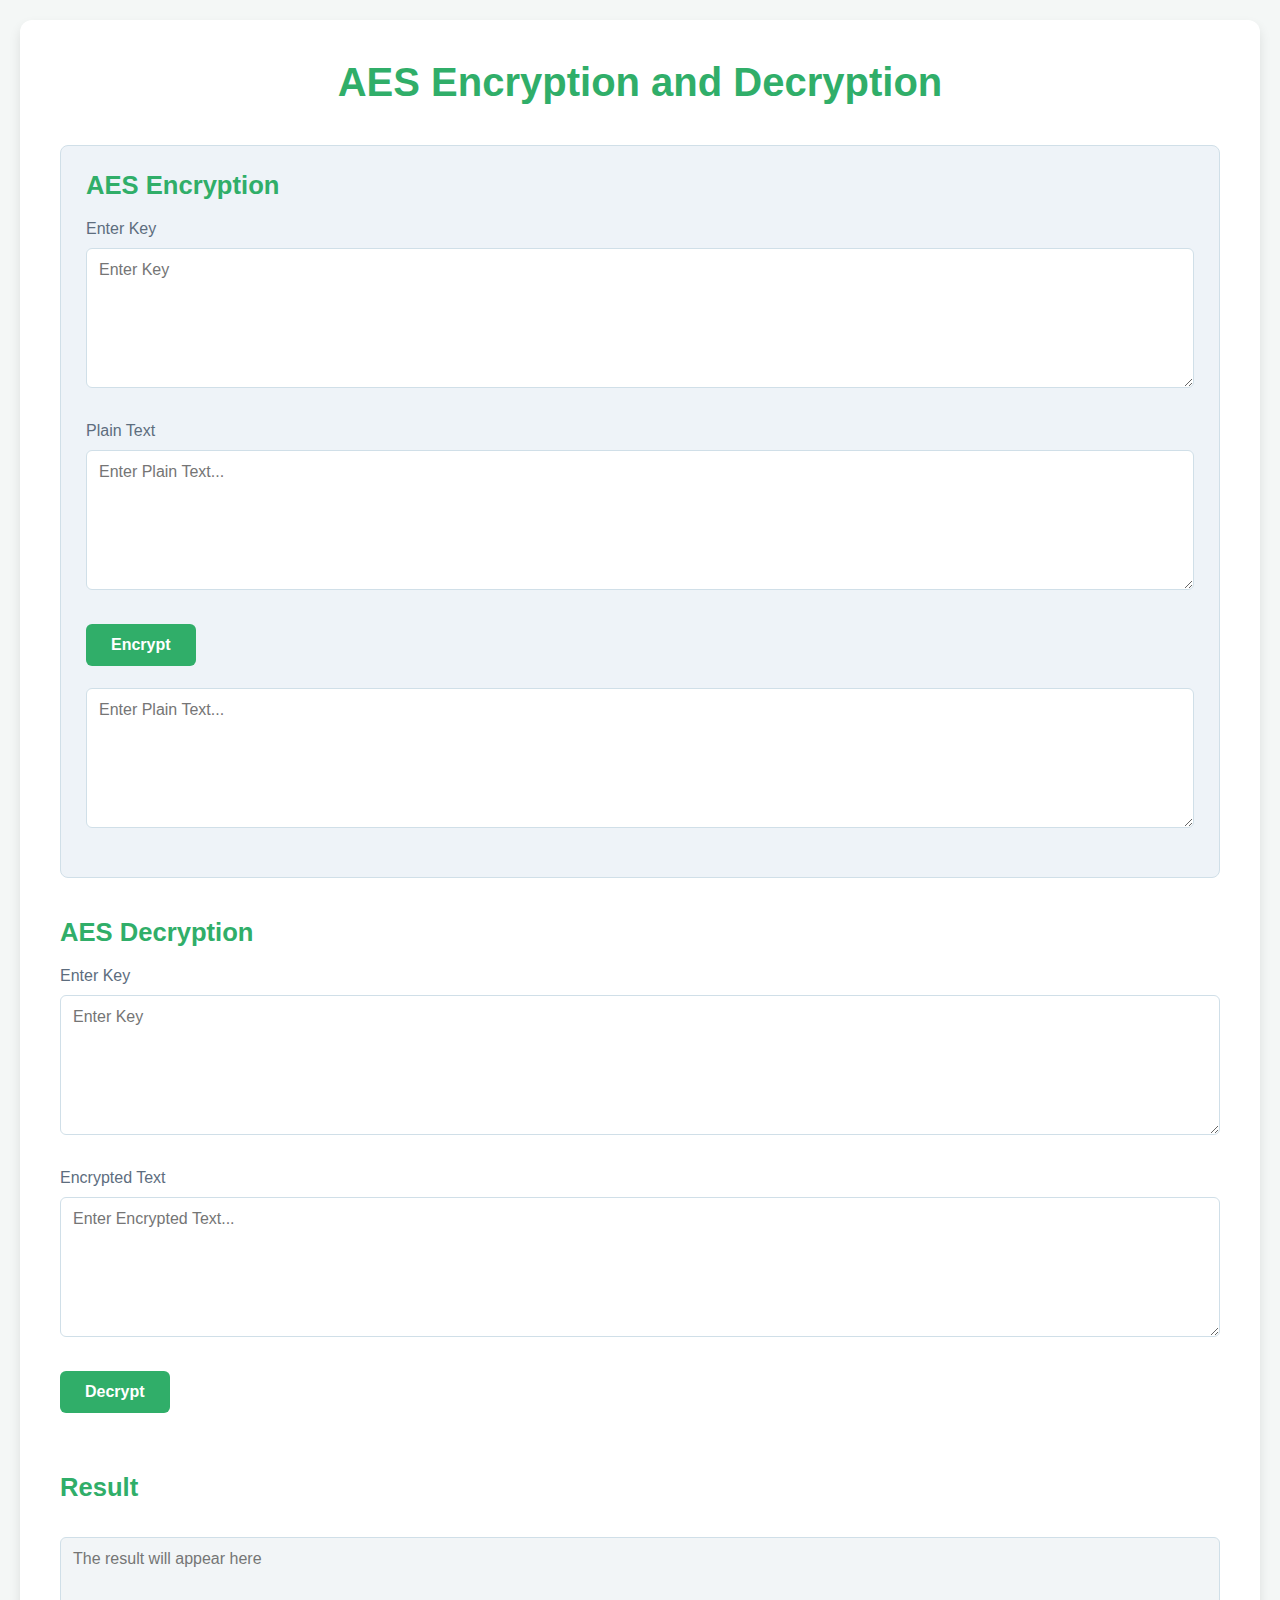
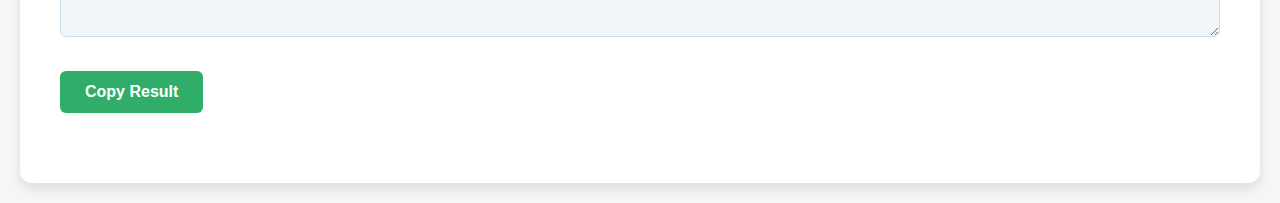
==== aes.html @ 617ed62d "Create aes.html" ====
<!DOCTYPE html>
<html lang="en">
<head>
    <meta charset="utf-8">
    <meta name="viewport" content="width=device-width, initial-scale=1">
    <meta name="description" content="RSA Encryption and Decryption Tool">
    <title>HashEncrypt Pro</title>
    <link rel="stylesheet" href="css/rsa.css">
</head>
<body>

    <div id="root">
        <!-- Main Heading -->
        <h1 class="main-heading">AES Encryption and Decryption</h1>
        
        <!-- Top Sections: Left (Generate RSA Keys) and Right (RSA Encryption) -->
        <div class="top-section">
            <!-- Generate RSA Keys Section (Left) -->
            <!-- <div class="key_gen_section">
                
                <div class="key_gen_back">
                    <h2 class="key_generate_head">Generate RSA Keys</h2>
                    <label class="select_size" id="key_size" for="key-size">Select RSA Key Size</label>
                    <select class="select_bar" id="key-size">
                        <option value="512">512 bits</option>
                        <option value="1024">1024 bits</option>
                        <option value="2048">2048 bits</option>
                        <option value="3072">3072 bits</option>
                        <option value="4096">4096 bits</option>
                    </select>
                    <button class="generate_key">Generate RSA Key Pair</button>
                    <div class="key_gen_pub_pri">
                        <div class="inner_key_gen">
                            <div class="row_copy_gen">
                                <label class="key_head" for="public-key">Public Key</label>
                                <textarea class="key_box box1" id="public-key" readonly="" placeholder="Your public key will appear here"></textarea>
                                <button class="copy">Copy</button>
                            </div>
                            
                        </div>
                        <div class="inner_key_gen">
                            <div class="row_copy_gen">
                                <label class="key_head" for="private-key">Private Key</label>
                                <textarea class="key_box box1" id="private-key" readonly="" placeholder="Your private key will appear here"></textarea>
                                <button class="copy">Copy</button>
                            </div>
                            
                        </div>
                    </div>
                </div>
            </div> -->
            
            <!-- RSA Encryption Section (Right) -->
            <div class="encrypt_decrypt_section">
                <h2 class="rsa_en_de_head">AES Encryption</h2>
                <label class="select_size label2" for="manual-public-key">Enter Key</label>
                <textarea class="key_box size2" id="manual-public-key" rows="1" cols="50" placeholder="Enter Key"></textarea>
                <label class="select_size label2" for="plain-text">Plain Text</label>
                <textarea class="key_box size2" id="plain-text" rows="4" cols="50" placeholder="Enter Plain Text..."></textarea>
                <button class="generate_key second" style="margin-bottom: 2%;" >Encrypt</button>
                <textarea class="key_box size2" id="plain-text" rows="4" cols="50" placeholder="Enter Plain Text..."></textarea>
            </div>
        </div>
        
        <!-- Bottom Section: Decryption and Result -->
        <div class="bottom-section ">
            <!-- RSA Decryption Section -->
            <div class="rsa_enc_dec_in">
                <h2 class="rsa_en_de_head">AES Decryption</h2>
                <label class="select_size label2" for="manual-private-key">Enter Key</label>
                <textarea class="key_box size2" id="manual-private-key" rows="1" cols="50" placeholder="Enter Key"></textarea>
                <label class="select_size label2" for="encrypted-text">Encrypted Text</label>
                <textarea class="key_box size2" id="encrypted-text" rows="4" cols="50" placeholder="Enter Encrypted Text..."></textarea>
                <button class="generate_key second">Decrypt</button>
            </div>
            
            <!-- Result Section -->
            <div class="rsa_enc_dec_in">
                <h2 class="rsa_en_de_head">Result</h2>
                <textarea class="result_output" id="result" readonly placeholder="The result will appear here"></textarea>
                <button class="result_but">Copy Result</button>
            </div>
        </div>
    </div>
    

</body>
</html>
---- css/rsa.css ----
/* Reset default browser styles */
body, h1, h2, p, select, textarea, button {
    margin: 0;
    padding: 0;
    box-sizing: border-box;
    font-family: 'Nunito Sans', sans-serif;
}
.key_generate_head{
    color: #30ae69;
}
/* Page background and root container */
body {
    background-color: #f4f7f6;
    color: #333;
    display: flex;
    justify-content: center;
    align-items: flex-start;
    min-height: 100vh;
    padding: 20px;
}

#root {
    width: 100%;
    max-width: 1200px;
    background-color: #fff;
    padding: 40px;
    border-radius: 12px;
    box-shadow: 0 6px 12px rgba(0, 0, 0, 0.1);
}

/* Main heading */
.main-heading {
    color: #30ae69;
    text-align: center;
    font-size: 2.5em;
    font-weight: bold;
    margin-bottom: 40px;
}

/* Top section: Flexbox for two columns */
.top-section {
    display: flex;
    gap: 30px;
    margin-bottom: 40px;
}

/* Key Generation Section (Left) */
.key_gen_section {
    flex: 1;
    background-color: #eef3f8;
    padding: 25px;
    border-radius: 8px;
    border: 1px solid #d0dfe8;
}

/* Encryption Section (Right) */
.encrypt_decrypt_section {
    flex: 1;
    background-color: #eef3f8;
    padding: 25px;
    border-radius: 8px;
    border: 1px solid #d0dfe8;
}

/* Bottom section: Full-width */
.bottom-section {
    display: flex;
    flex-direction: column;
    gap: 30px;
}

/* Heading and labels */
h2.rsa_en_de_head {
    color: #30ae69;
    font-size: 1.6em;
    font-weight: 600;
    margin-bottom: 20px;
}

/* Labels and select dropdown */
label.select_size {
    margin-top: 10px;
    font-weight: 500;
    color: #5d6d7e;
    display: block;
    margin-bottom: 10px;
}

/* Textarea and button styling */
textarea.key_box, .result_output {
    width: 100%;
    padding: 12px;
    border: 1px solid #d0dfe8;
    border-radius: 6px;
    font-size: 1em;
    color: #333;
    margin-bottom: 20px;
    box-sizing: border-box;
}

textarea.key_box {
    min-height: 140px;
}

select.select_bar {
    height: 45px;
    margin-right: 40px;
    font-weight: 500;
    background-color: #f9f9f9;
    margin-bottom: 25px;
    border-radius: 10px;
    width: 15%;
    border-color: #30ae69;
    margin-left: 1%;
}

/* Button styling */
button.copy{
    margin-left: 80%;
}
button.generate_key, button.result_but, button.copy {
    background-color: #30ae69;
    color: white;
    border: none;
    padding: 12px 25px;
    font-size: 1em;
    font-weight: 600;
    border-radius: 6px;
    cursor: pointer;
    transition: background-color 0.3s;
    display: inline-block;
    margin-top: 10px;
}

button.generate_key:hover, button.result_but:hover, button.copy:hover {
    background-color: #278f57;
}

/* Specific styling for result output */
.result_output {
    background-color: #f2f5f7;
    color: #2c3e50;
    padding: 12px;
    min-height: 100px;
    margin-top: 15px;
}

/* Decryption and Result sections */
.rsa_enc_dec_in {
    margin-bottom: 30px;
}

/* SVG icon for the back button */
.go_back_rsa {
    display: flex;
    justify-content: flex-start;
    margin-bottom: 20px;
}

.go_back_rsa svg {
    cursor: pointer;
    fill: #30ae69;
    width: 24px;
    height: 24px;
    transition: fill 0.3s;
}

.go_back_rsa svg:hover {
    fill: #278f57;
}
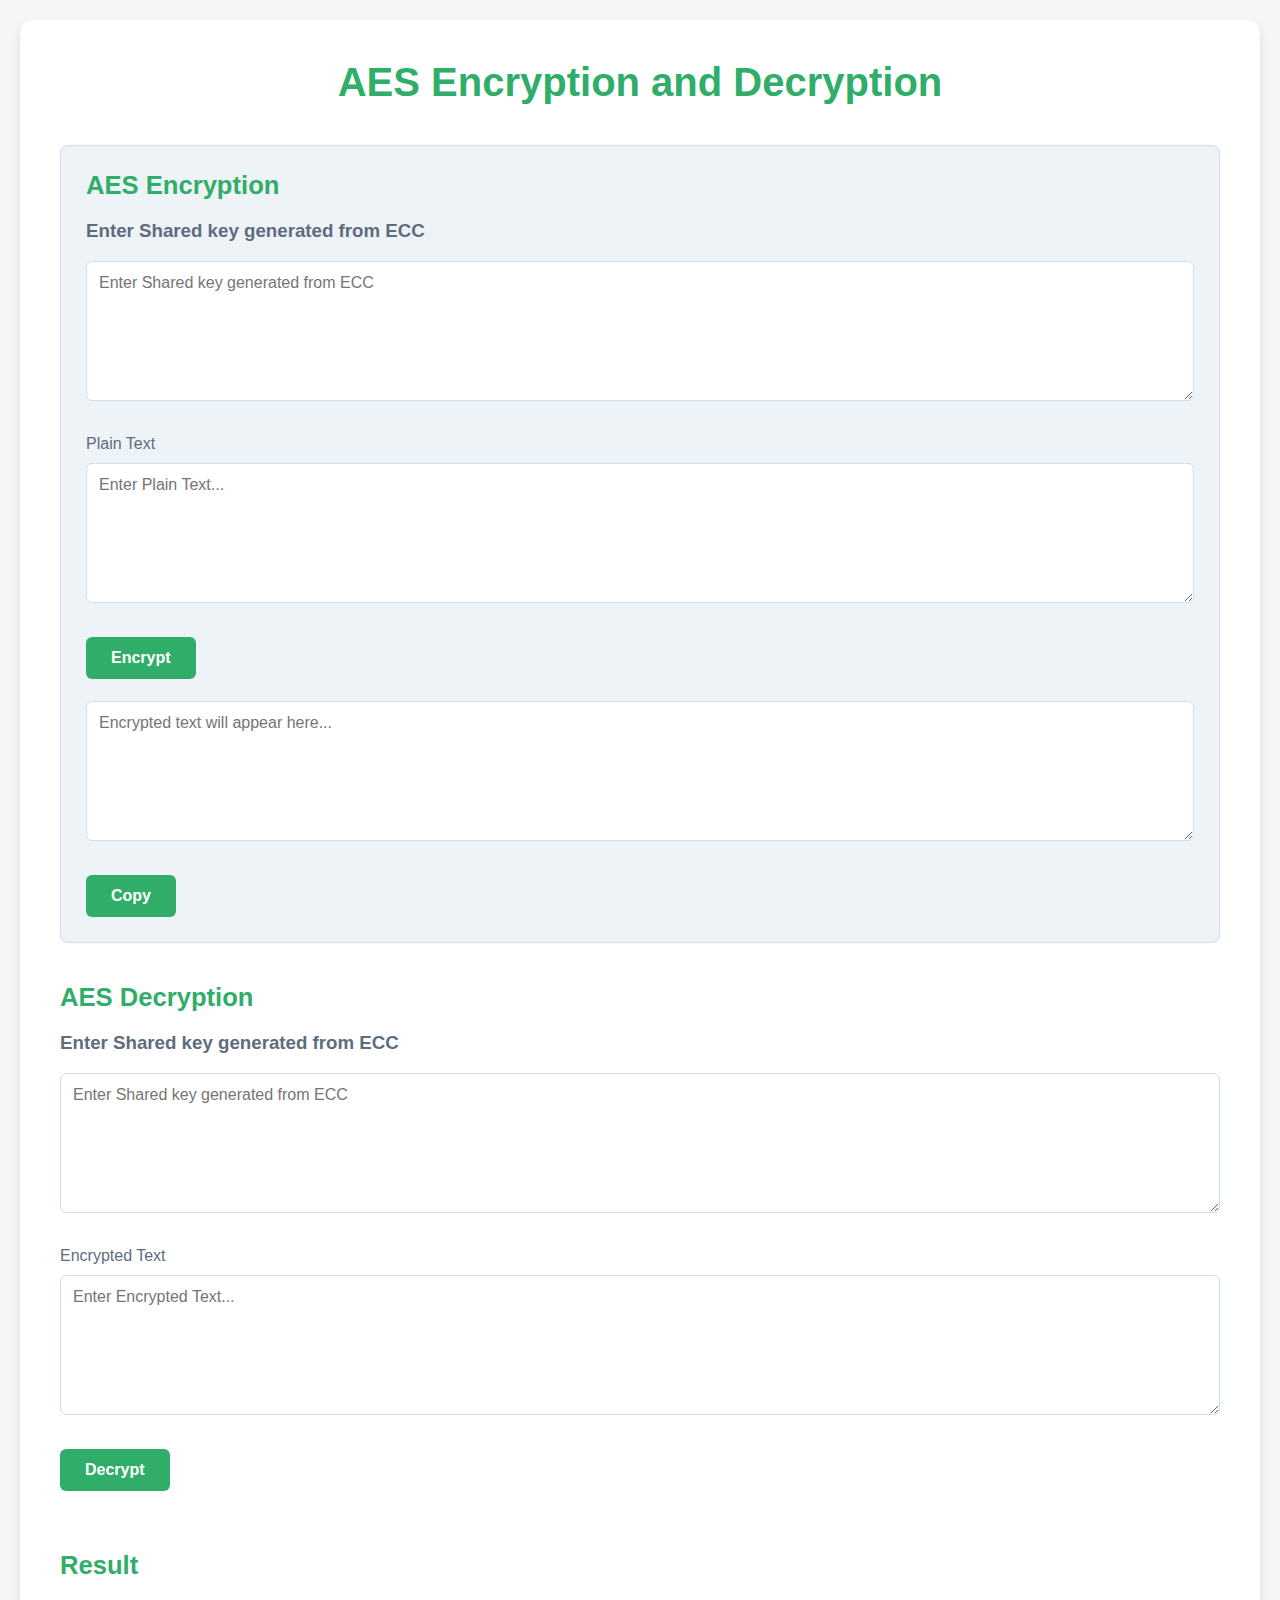
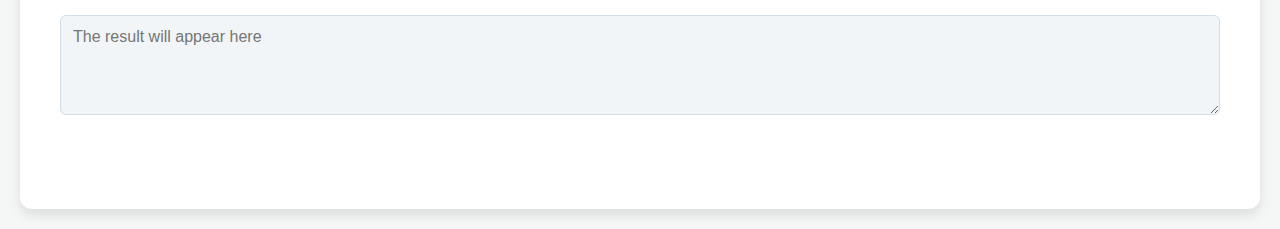
==== commit 8b53a4df: "updated everything to restfull" ====
--- a/aes.html
+++ b/aes.html
@@ -53,12 +53,14 @@
             <!-- RSA Encryption Section (Right) -->
             <div class="encrypt_decrypt_section">
                 <h2 class="rsa_en_de_head">AES Encryption</h2>
-                <label class="select_size label2" for="manual-public-key">Enter Key</label>
-                <textarea class="key_box size2" id="manual-public-key" rows="1" cols="50" placeholder="Enter Key"></textarea>
+                <label class="select_size label2" for="manual-public-key"><h3>Enter Shared key generated from ECC</h3></label>
+                <textarea class="key_box size2" id="manual-public-key" rows="1" cols="50" placeholder="Enter Shared key generated from ECC"></textarea>
                 <label class="select_size label2" for="plain-text">Plain Text</label>
                 <textarea class="key_box size2" id="plain-text" rows="4" cols="50" placeholder="Enter Plain Text..."></textarea>
-                <button class="generate_key second" style="margin-bottom: 2%;" >Encrypt</button>
-                <textarea class="key_box size2" id="plain-text" rows="4" cols="50" placeholder="Enter Plain Text..."></textarea>
+                <button onclick="encrypt()" class="generate_key second" style="margin-bottom: 2%;" >Encrypt</button>
+                <textarea class="key_box size2" id="encrypted-result" rows="4" cols="50" placeholder="Encrypted text will appear here..."></textarea>
+                <button class="result_but" onclick="copyToClipboard('encrypted-result')">Copy</button>
+                
             </div>
         </div>
         
@@ -67,22 +69,72 @@
             <!-- RSA Decryption Section -->
             <div class="rsa_enc_dec_in">
                 <h2 class="rsa_en_de_head">AES Decryption</h2>
-                <label class="select_size label2" for="manual-private-key">Enter Key</label>
-                <textarea class="key_box size2" id="manual-private-key" rows="1" cols="50" placeholder="Enter Key"></textarea>
+                <label class="select_size label2" for="manual-private-key"><h3>Enter Shared key generated from ECC</h3></label>
+                <textarea class="key_box size2" id="manual-private-key" rows="1" cols="50" placeholder="Enter Shared key generated from ECC"></textarea>
                 <label class="select_size label2" for="encrypted-text">Encrypted Text</label>
                 <textarea class="key_box size2" id="encrypted-text" rows="4" cols="50" placeholder="Enter Encrypted Text..."></textarea>
-                <button class="generate_key second">Decrypt</button>
+                <button onclick="decrypt()" class="generate_key second">Decrypt</button>
             </div>
             
             <!-- Result Section -->
             <div class="rsa_enc_dec_in">
                 <h2 class="rsa_en_de_head">Result</h2>
                 <textarea class="result_output" id="result" readonly placeholder="The result will appear here"></textarea>
-                <button class="result_but">Copy Result</button>
             </div>
         </div>
     </div>
-    
+    <script>
+        async function encrypt() {
+            key = document.getElementById("manual-public-key").value;
+            pt = document.getElementById("plain-text").value;
+            try {
+                const response = await fetch(`http://localhost:8080/aes_en?pt=${pt}&key=${key}`);
+                if (!response.ok) {
+                    throw new Error('Network response was not ok');
+                }
+                const data = await response.json();
+                displayData_(data);
+            } catch (error) {
+                console.error('Error fetching data:', error.message);
+                alert('key is'+key);
+            }
+        }
+        function displayData_(data){
+            document.getElementById("encrypted-result").value = data.ct;
+        }
+
+        async function decrypt() {
+            key = document.getElementById("manual-private-key").value;
+            ct = document.getElementById("encrypted-text").value;
+            try {
+                const response = await fetch(`http://localhost:8080/aes_de?ct=${ct}&key=${key}`);
+                if (!response.ok) {
+                    throw new Error('Network response was not ok');
+                }
+                const data = await response.json();
+                displayData(data);
+            } catch (error) {
+                console.error('Error fetching data:', error.message);
+                alert('key is'+key);
+            }
+        }
+        function displayData(data){
+            document.getElementById("result").value = data.pt;
+        }
+        function copyToClipboard(id) {
+        const textArea = document.getElementById(id);  // Get the textarea by ID
+        textArea.select();  // Select the text in the textarea
+        textArea.setSelectionRange(0, 99999);  // For mobile devices
+
+        try {
+        // Try copying the selected text to the clipboard
+            document.execCommand('copy');
+            alert('Copied to clipboard!');  // Optional: Show a success message
+        } catch (err) {
+            console.error('Error copying text: ', err);
+        }
+}
+    </script>
 
 </body>
 </html>
